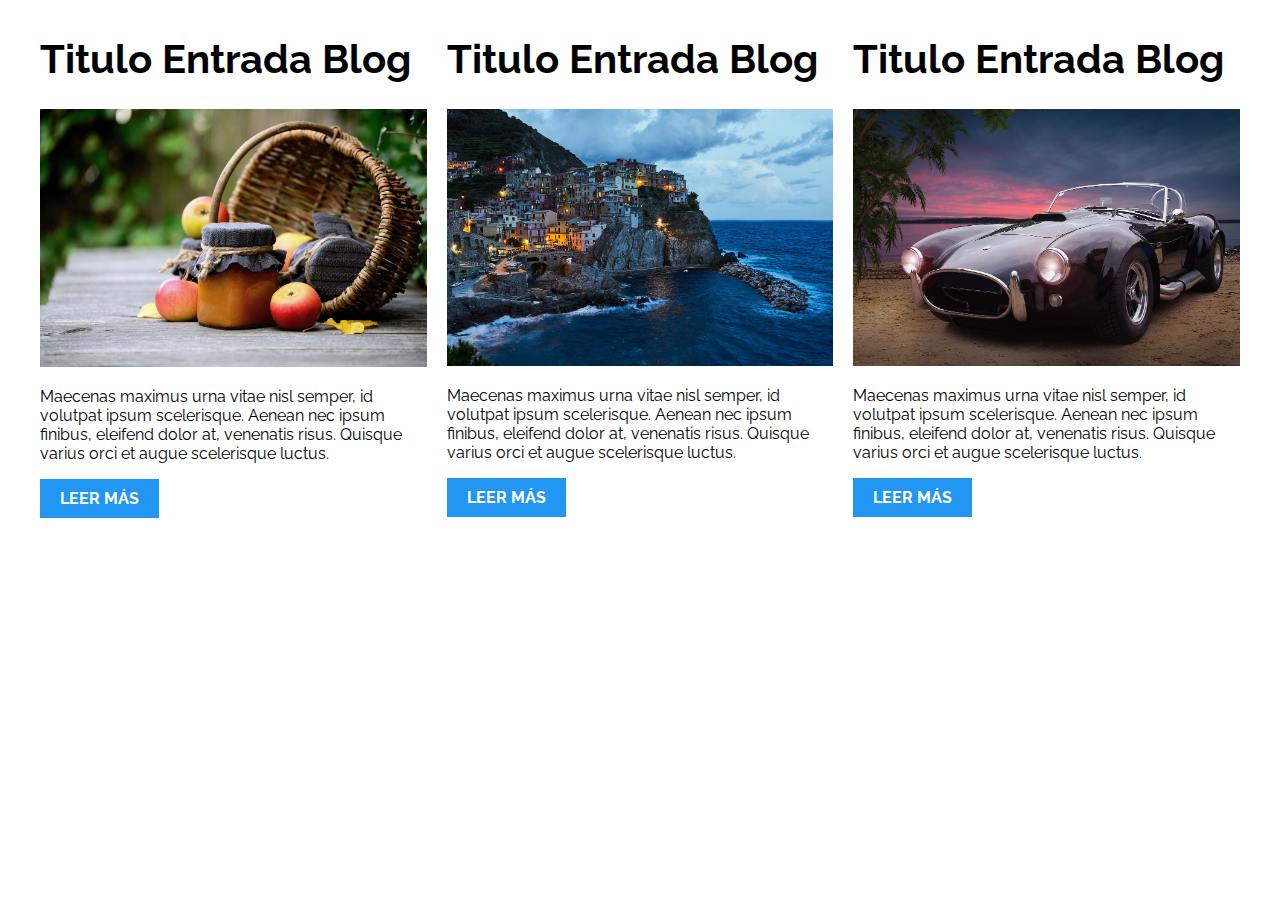
==== 03-3columnas_iguales_css_grid/index.html @ 0f6cb33b "Empezamos a trabajar con patrones de diseños, usando display grid y flex." ====
<!DOCTYPE html>
<html>

<head>
    <meta charset="utf-8">
    <title>Patrones Responsive Web Design - 3 Columnas Iguales</title>
    <link rel="stylesheet" href="https://necolas.github.io/normalize.css/8.0.1/normalize.css">
    <link href="https://fonts.googleapis.com/css?family=Raleway:400,700,900" rel="stylesheet">
    <link rel="stylesheet" href="css/styles.css">
    <meta name="viewport" content="width=device-width, initial-scale=1">
</head>

<body>

    <div class="contenedor tres-columnas">
        <article class="entrada-blog">
            <h1>Titulo Entrada Blog</h1>
            <img src="img/imagen1.jpg">
            <p>Maecenas maximus urna vitae nisl semper, id volutpat ipsum scelerisque. Aenean nec ipsum finibus, eleifend dolor at, venenatis risus. Quisque varius orci et augue scelerisque luctus.</p>
            <a href="#">Leer más</a>
        </article>

        <article class="entrada-blog">
            <h1>Titulo Entrada Blog</h1>
            <img src="img/imagen2.jpg">

            <p>Maecenas maximus urna vitae nisl semper, id volutpat ipsum scelerisque. Aenean nec ipsum finibus, eleifend dolor at, venenatis risus. Quisque varius orci et augue scelerisque luctus.</p>
            <a href="#">Leer más</a>
        </article>

        <article class="entrada-blog">
            <h1>Titulo Entrada Blog</h1>
            <img src="img/imagen3.jpg">

            <p>Maecenas maximus urna vitae nisl semper, id volutpat ipsum scelerisque. Aenean nec ipsum finibus, eleifend dolor at, venenatis risus. Quisque varius orci et augue scelerisque luctus.</p>
            <a href="#">Leer más</a>
        </article>
    </div>

</body>

</html>
---- 03-3columnas_iguales_css_grid/css/styles.css ----
html {
    box-sizing: border-box;
    font-size: 62.5%;
}

*,
*:before,
*:after {
    box-sizing: inherit;
}

body {
    font-family: 'Raleway', sans-serif;
    font-size: 1.6rem;
}

img {
    max-width: 100%;
}

h1 {
    font-size: 4rem;
}

.contenedor {
    max-width: 1200px;
    width: 95%;
    margin: 0 auto;
}

.entrada-blog a {
    display: inline-block;
    background-color: #2196F3;
    color: white;
    padding: 10px 20px;
    text-decoration: none;
    font-weight: bold;
    text-transform: uppercase;
}

@media (min-width:768px)
{
    .tres-columnas
    {
        display: grid;
        grid-template-columns: repeat(3, 1fr);
        column-gap: 2rem;
    }
}
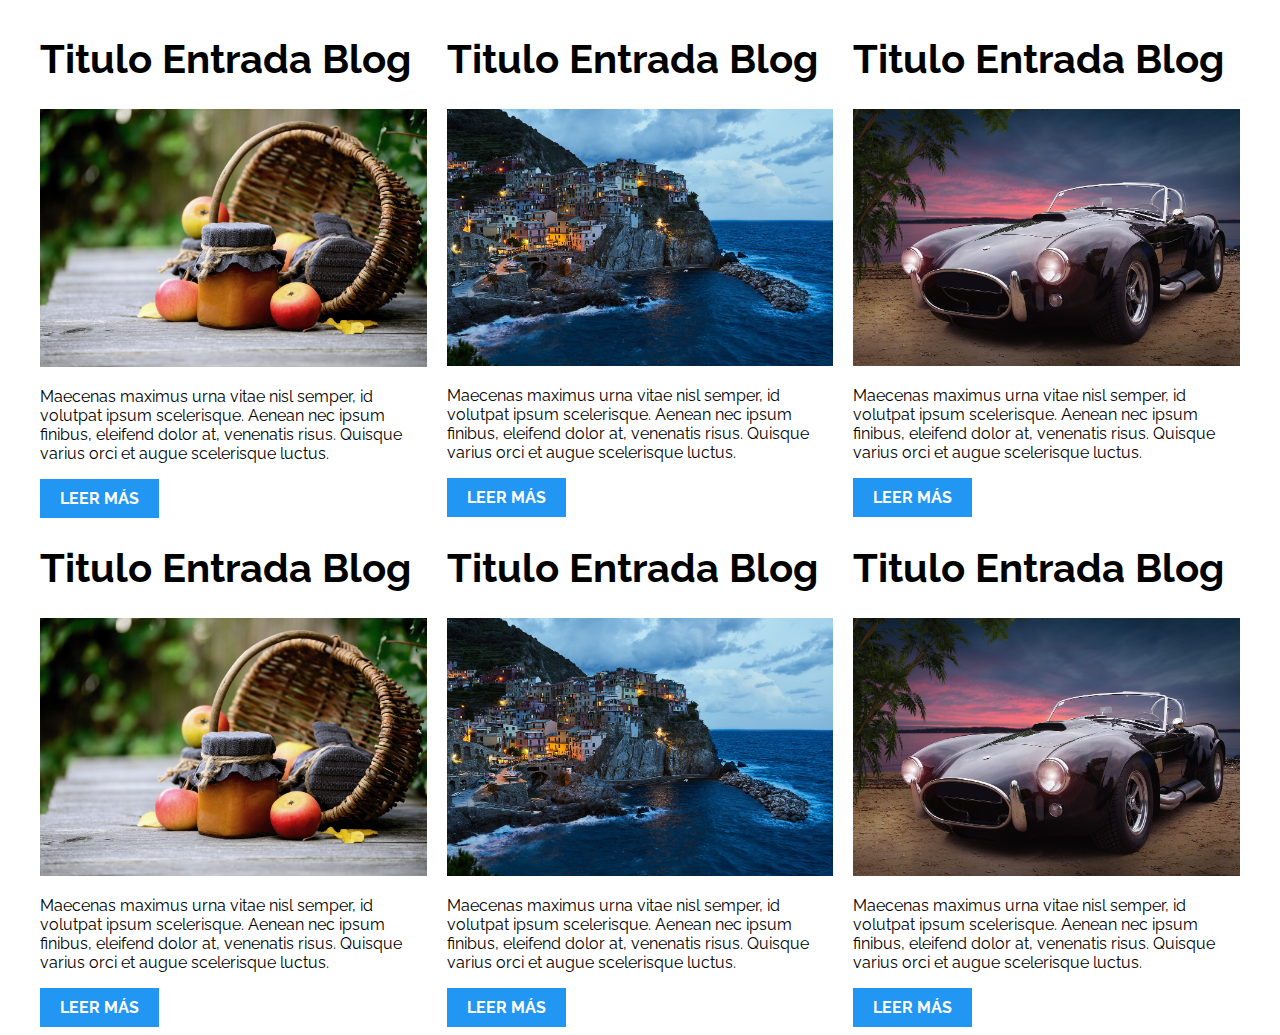
==== commit c0585f68: "Aprendiendo formar columnas con grid y flex." ====
--- a/03-3columnas_iguales_css_grid/index.html
+++ b/03-3columnas_iguales_css_grid/index.html
@@ -35,6 +35,29 @@
             <p>Maecenas maximus urna vitae nisl semper, id volutpat ipsum scelerisque. Aenean nec ipsum finibus, eleifend dolor at, venenatis risus. Quisque varius orci et augue scelerisque luctus.</p>
             <a href="#">Leer más</a>
         </article>
+
+        <article class="entrada-blog">
+            <h1>Titulo Entrada Blog</h1>
+            <img src="img/imagen1.jpg">
+            <p>Maecenas maximus urna vitae nisl semper, id volutpat ipsum scelerisque. Aenean nec ipsum finibus, eleifend dolor at, venenatis risus. Quisque varius orci et augue scelerisque luctus.</p>
+            <a href="#">Leer más</a>
+        </article>
+
+        <article class="entrada-blog">
+            <h1>Titulo Entrada Blog</h1>
+            <img src="img/imagen2.jpg">
+
+            <p>Maecenas maximus urna vitae nisl semper, id volutpat ipsum scelerisque. Aenean nec ipsum finibus, eleifend dolor at, venenatis risus. Quisque varius orci et augue scelerisque luctus.</p>
+            <a href="#">Leer más</a>
+        </article>
+
+        <article class="entrada-blog">
+            <h1>Titulo Entrada Blog</h1>
+            <img src="img/imagen3.jpg">
+
+            <p>Maecenas maximus urna vitae nisl semper, id volutpat ipsum scelerisque. Aenean nec ipsum finibus, eleifend dolor at, venenatis risus. Quisque varius orci et augue scelerisque luctus.</p>
+            <a href="#">Leer más</a>
+        </article>
     </div>
 
 </body>
